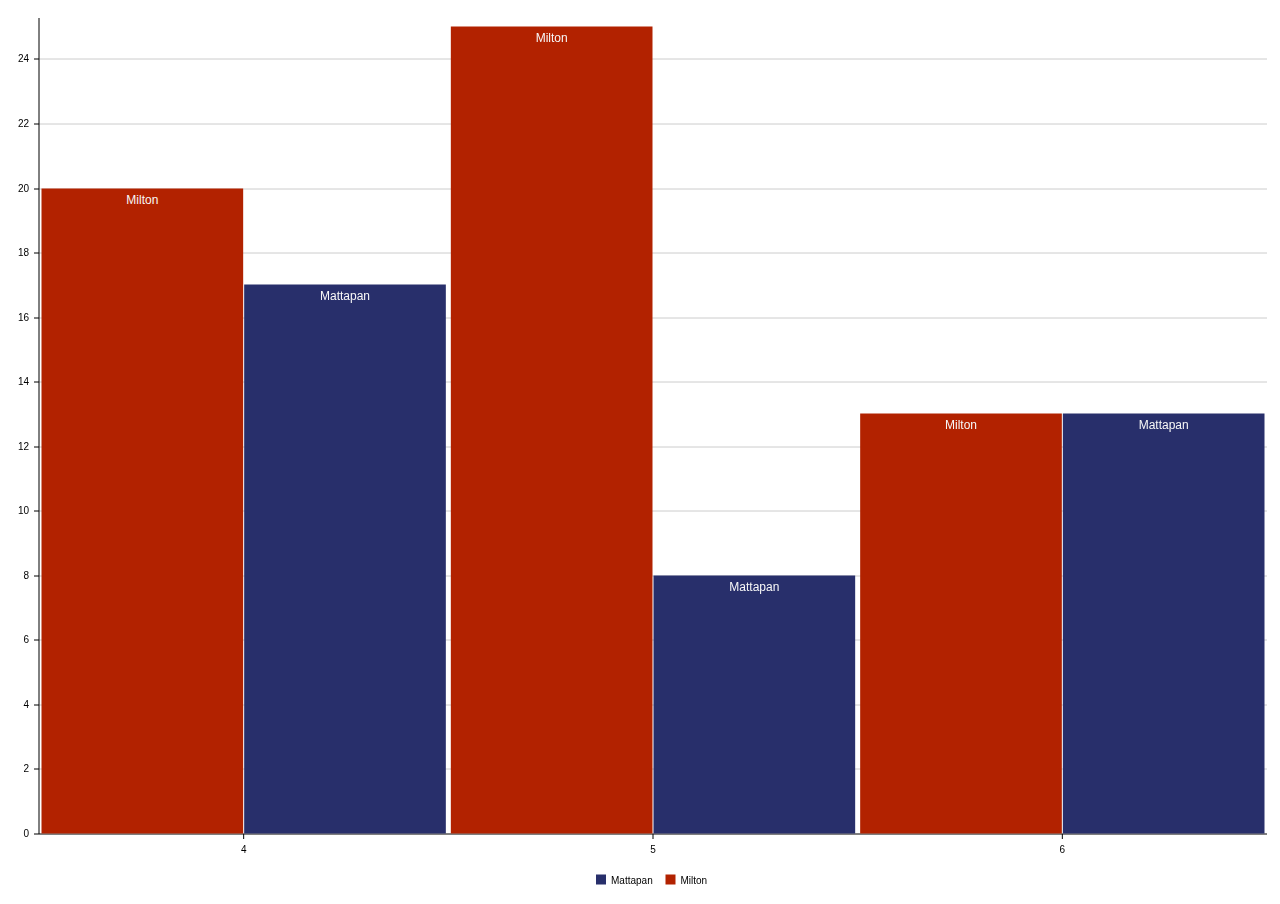
==== viz/BarChart.html @ df405d56 "second commit" ====
<!doctype html>
<meta charset="utf-8">

<script src="../d3plus.v2.js"></script>

<body>

</body>

<script>

  var data = [
    {id: "Milton", x: 4, y:  20},
    {id: "Milton", x: 5, y: 25},
    {id: "Milton", x: 6, y: 13},
    {id: "Mattapan",  x: 4, y: 17},
    {id: "Mattapan",  x: 5, y:  8},
    {id: "Mattapan",  x: 6, y: 13}
  ];


  new d3plus.BarChart()
    .data(data)
    .render();


</script>
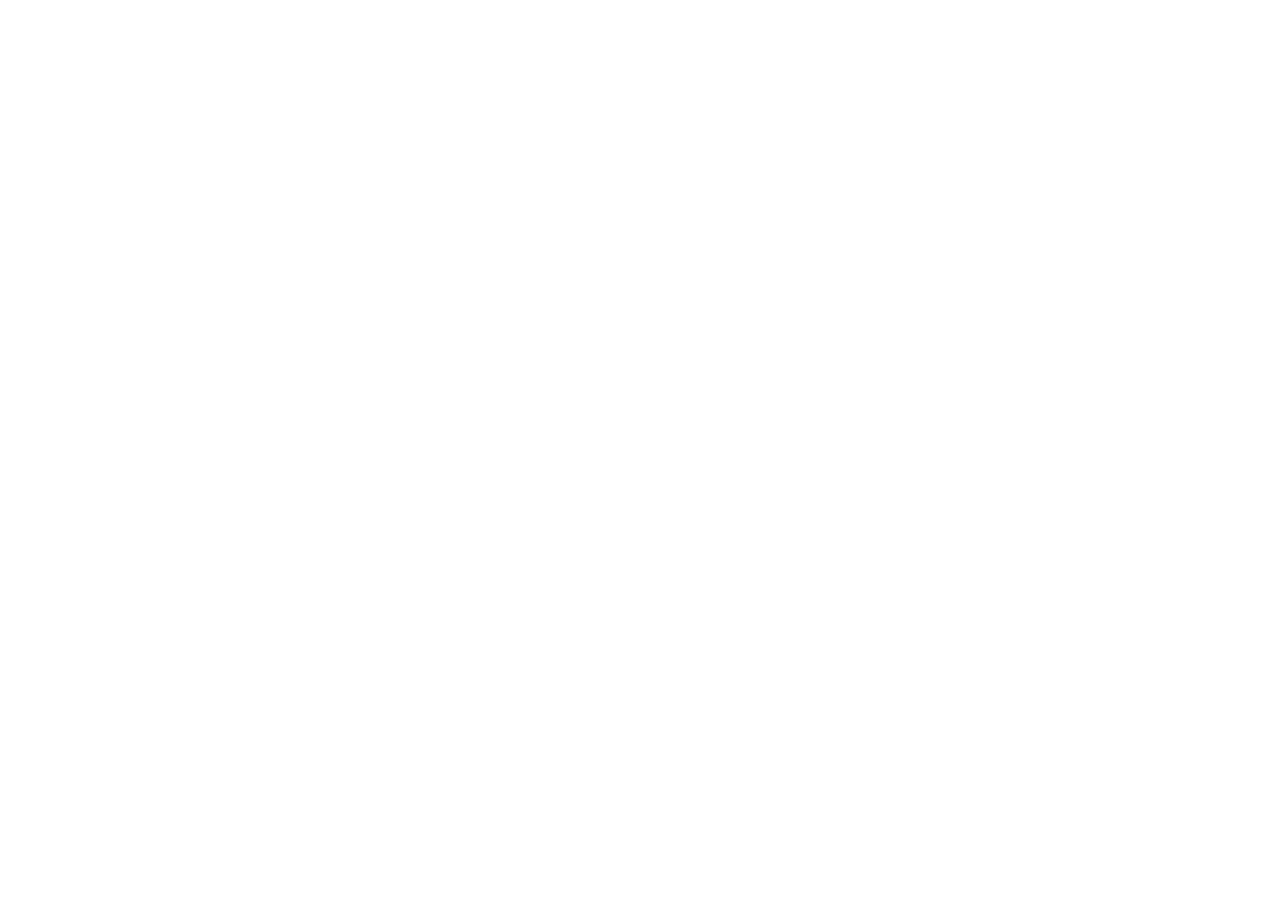
==== commit 954d62e7: "changed bar chart" ====
--- a/viz/BarChart.html
+++ b/viz/BarChart.html
@@ -10,12 +10,14 @@
 <script>
 
   var data = [
-    {id: "Milton", x: 4, y:  20},
-    {id: "Milton", x: 5, y: 25},
-    {id: "Milton", x: 6, y: 13},
-    {id: "Mattapan",  x: 4, y: 17},
-    {id: "Mattapan",  x: 5, y:  8},
-    {id: "Mattapan",  x: 6, y: 13}
+    {id: "Milton", x: 4, y:  58709},
+    {id: "Milton", x: 5, y: 74539},
+    {id: "Milton", x: 6, y: 73800},
+    {id: "Mattapan",  x: 7, y: 46420},
+    {id: "Mattapan",  x: 8, y:  38187},
+    {id: "Mattapan",  x: 9, y: 31354}
+    {id: "Mattapan",  x: 10, y: 34832}
+    {id: "Mattapan",  x: 11, y: 37852}
   ];
 
 
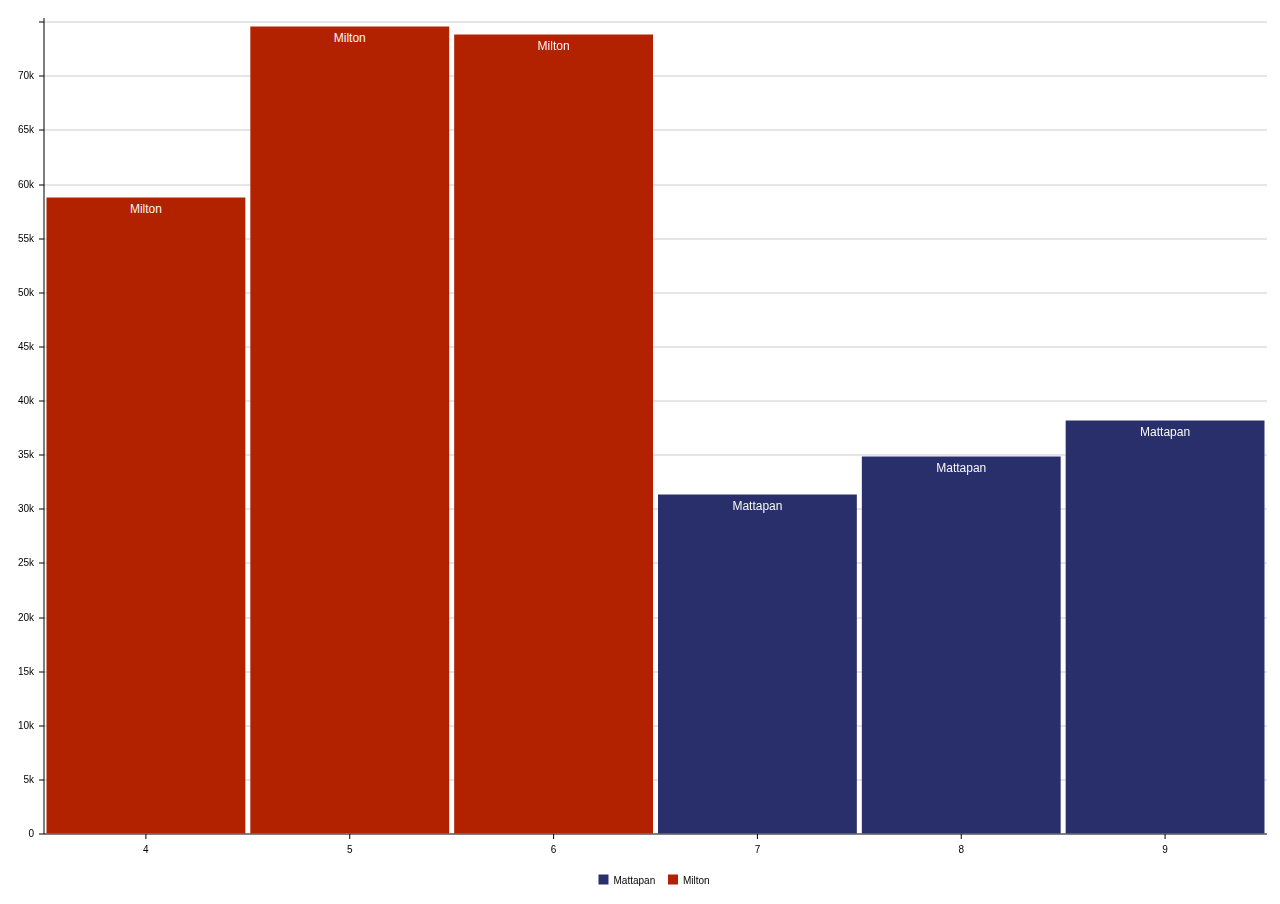
==== commit a8370c9e: "changed bar graph" ====
--- a/viz/BarChart.html
+++ b/viz/BarChart.html
@@ -13,11 +13,9 @@
     {id: "Milton", x: 4, y:  58709},
     {id: "Milton", x: 5, y: 74539},
     {id: "Milton", x: 6, y: 73800},
-    {id: "Mattapan",  x: 7, y: 46420},
-    {id: "Mattapan",  x: 8, y:  38187},
-    {id: "Mattapan",  x: 9, y: 31354}
-    {id: "Mattapan",  x: 10, y: 34832}
-    {id: "Mattapan",  x: 11, y: 37852}
+    {id: "Mattapan",  x: 7, y: 31354},
+    {id: "Mattapan",  x: 8, y: 34832},
+    {id: "Mattapan",  x: 9, y: 38187}
   ];
 
 
